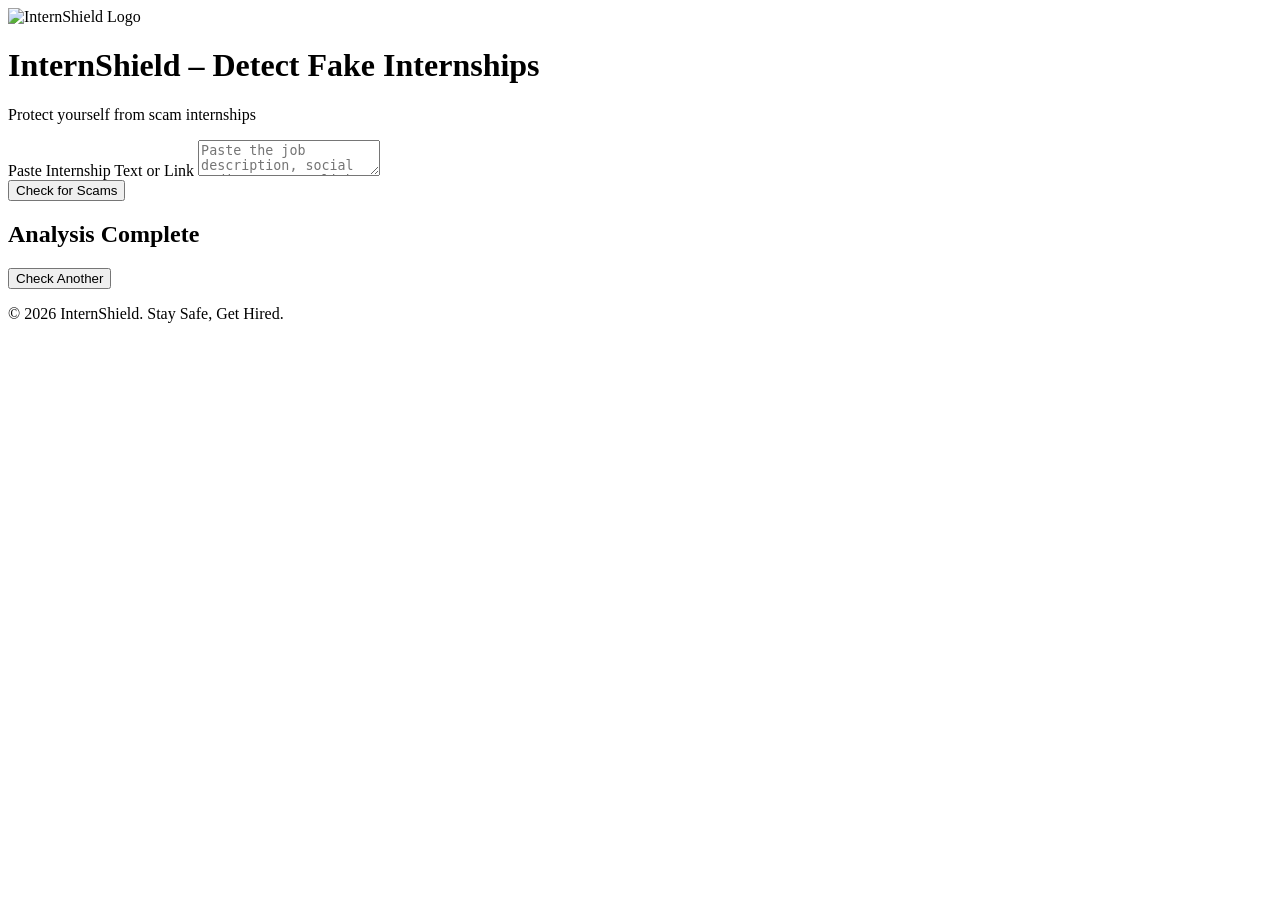
==== index.html @ acacd567 "feat: add semantic HTML structure for scam detector UI - Create main page with header, checker card," ====
<!DOCTYPE html>
<html lang="en">
<head>
    <meta charset="UTF-8">
    <meta name="viewport" content="width=device-width, initial-scale=1.0">
    <title>InternShield | Detect Internship Scams</title>
    <meta name="description" content="Protect yourself from internship scams. Paste a link or job description to check for red flags like registration fees and urgent hiring.">
    <link rel="stylesheet" href="style.css">
    <link rel="preconnect" href="https://fonts.googleapis.com">
    <link rel="preconnect" href="https://fonts.gstatic.com" crossorigin>
    <link href="https://fonts.googleapis.com/css2?family=Outfit:wght@300;400;600;700&display=swap" rel="stylesheet">
</head>
<body>
    <div class="background-blobs">
        <div class="blob blob-1"></div>
        <div class="blob blob-2"></div>
    </div>

    <main class="container">
        <header class="header">
            <div class="logo-container">
                <img src="logo.png" alt="InternShield Logo" class="logo" id="app-logo">
                <h1 class="title">Intern<span>Shield</span> – Detect Fake Internships</h1>
            </div>
            <p class="subtitle">Protect yourself from scam internships</p>
        </header>

        <section class="checker-card">
            <div class="input-group">
                <label for="internship-input">Paste Internship Text or Link</label>
                <textarea id="internship-input" placeholder="Paste the job description, social media post, or link here..." aria-label="Internship content"></textarea>
            </div>
            <button id="check-btn" class="primary-btn">
                <span>Check for Scams</span>
                <div class="btn-shine"></div>
            </button>
        </section>

        <section id="result-section" class="result-section hidden">
            <div id="result-card" class="result-card">
                <div class="result-header">
                    <div id="status-icon" class="status-icon"></div>
                    <h2 id="status-text">Analysis Complete</h2>
                </div>
                <div class="result-body">
                    <p id="result-summary"></p>
                    <ul id="reasons-list" class="reasons-list"></ul>
                </div>
                <button id="reset-btn" class="secondary-btn">Check Another</button>
            </div>
        </section>

        <footer class="footer">
            <p>&copy; 2026 InternShield. Stay Safe, Get Hired.</p>
        </footer>
    </main>

    <script src="script.js"></script>
</body>
</html>
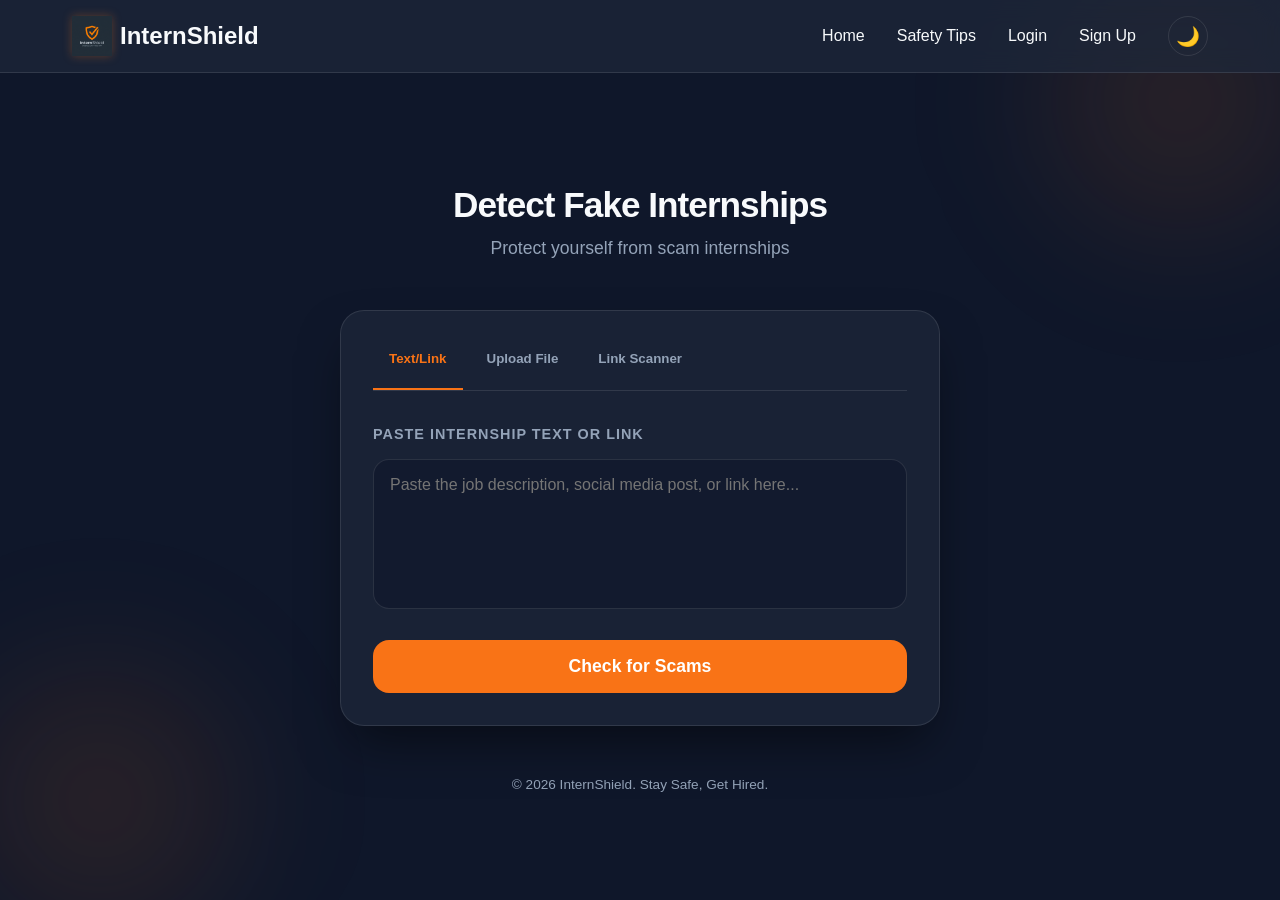
==== commit 94ab0adb: "Updated UI" ====
--- a/index.html
+++ b/index.html
@@ -11,6 +11,29 @@
     <link href="https://fonts.googleapis.com/css2?family=Outfit:wght@300;400;600;700&display=swap" rel="stylesheet">
 </head>
 <body>
+    <nav class="navbar">
+        <div class="nav-container">
+            <div class="nav-left">
+                <div class="nav-logo">
+                    <img src="logo.png" alt="InternShield Logo" class="nav-logo-img">
+                    <span class="nav-title">InternShield</span>
+                </div>
+            </div>
+            <div class="nav-right">
+                <ul class="nav-links">
+                    <li><a href="index.html">Home</a></li>
+                    <li><a href="#tips-section">Safety Tips</a></li>
+                    <li><a href="login.html">Login</a></li>
+                    <li><a href="signup.html">Sign Up</a></li>
+                </ul>
+                <button id="dark-mode-toggle" class="theme-toggle" aria-label="Toggle dark mode">
+                    <span class="sun-icon">☀️</span>
+                    <span class="moon-icon">🌙</span>
+                </button>
+            </div>
+        </div>
+    </nav>
+
     <div class="background-blobs">
         <div class="blob blob-1"></div>
         <div class="blob blob-2"></div>
@@ -18,18 +41,46 @@
 
     <main class="container">
         <header class="header">
-            <div class="logo-container">
-                <img src="logo.png" alt="InternShield Logo" class="logo" id="app-logo">
-                <h1 class="title">Intern<span>Shield</span> – Detect Fake Internships</h1>
-            </div>
+            <h1 class="title">Detect Fake Internships</h1>
             <p class="subtitle">Protect yourself from scam internships</p>
         </header>
 
         <section class="checker-card">
-            <div class="input-group">
-                <label for="internship-input">Paste Internship Text or Link</label>
-                <textarea id="internship-input" placeholder="Paste the job description, social media post, or link here..." aria-label="Internship content"></textarea>
+            <div class="mode-selector">
+                <button id="text-mode-btn" class="mode-btn active" data-mode="text">Text/Link</button>
+                <button id="file-mode-btn" class="mode-btn" data-mode="file">Upload File</button>
+                <button id="link-mode-btn" class="mode-btn" data-mode="link">Link Scanner</button>
             </div>
+
+            <div id="text-mode" class="input-mode active">
+                <div class="input-group">
+                    <label for="internship-input">Paste Internship Text or Link</label>
+                    <textarea id="internship-input" placeholder="Paste the job description, social media post, or link here..." aria-label="Internship content"></textarea>
+                </div>
+            </div>
+
+            <div id="file-mode" class="input-mode">
+                <div class="input-group">
+                    <label for="file-upload">Upload Screenshot or File</label>
+                    <div class="file-upload-area">
+                        <input type="file" id="file-upload" accept="image/*,.pdf,.txt,.doc,.docx" aria-label="File upload">
+                        <div class="upload-prompt">
+                            <span class="upload-icon">📤</span>
+                            <p>Click to upload or drag and drop</p>
+                            <small>PNG, JPG, PDF, TXT, DOC (Max 5MB)</small>
+                        </div>
+                        <div id="file-preview" class="file-preview hidden"></div>
+                    </div>
+                </div>
+            </div>
+
+            <div id="link-mode" class="input-mode">
+                <div class="input-group">
+                    <label for="link-input">Scan URL for Scams</label>
+                    <input type="url" id="link-input" placeholder="Enter the internship URL (https://...)" aria-label="URL input">
+                </div>
+            </div>
+
             <button id="check-btn" class="primary-btn">
                 <span>Check for Scams</span>
                 <div class="btn-shine"></div>
@@ -55,6 +106,15 @@
         </footer>
     </main>
 
+    <!-- Tips Modal -->
+    <div id="tips-modal" class="modal hidden">
+        <div class="modal-content">
+            <button id="close-tips-modal" class="close-btn" aria-label="Close tips modal">&times;</button>
+            <h2 class="tips-title">💡 Safety Tips</h2>
+            <div class="tips-container" id="tips-container"></div>
+        </div>
+    </div>
+
     <script src="script.js"></script>
 </body>
 </html>
--- a/style.css
+++ b/style.css
@@ -0,0 +1,730 @@
+:root {
+    --bg-dark: #0f172a;
+    --card-bg: rgba(30, 41, 59, 0.7);
+    --primary-orange: #f97316;
+    --primary-hover: #ea580c;
+    --text-white: #f8fafc;
+    --text-muted: #94a3b8;
+    --safe-green: #22c55e;
+    --suspicious-yellow: #eab308;
+    --scam-red: #ef4444;
+    --glass-border: rgba(255, 255, 255, 0.1);
+    --transition-fast: 0.2s ease;
+    --transition-slow: 0.5s cubic-bezier(0.4, 0, 0.2, 1);
+}
+
+body.light-mode {
+    --bg-dark: #f8f9fa;
+    --card-bg: rgba(255, 255, 255, 0.8);
+    --text-white: #1a202c;
+    --text-muted: #4a5568;
+    --glass-border: rgba(0, 0, 0, 0.1);
+}
+
+* {
+    margin: 0;
+    padding: 0;
+    box-sizing: border-box;
+}
+
+/* Navbar */
+.navbar {
+    background: var(--card-bg);
+    backdrop-filter: blur(12px);
+    -webkit-backdrop-filter: blur(12px);
+    border-bottom: 1px solid var(--glass-border);
+    position: fixed;
+    top: 0;
+    width: 100%;
+    z-index: 1000;
+    padding: 1rem 0;
+}
+
+.nav-container {
+    max-width: 1200px;
+    margin: 0 auto;
+    display: flex;
+    justify-content: space-between;
+    align-items: center;
+    padding: 0 2rem;
+    width: 100%;
+}
+
+.nav-left {
+    display: flex;
+    align-items: center;
+    flex-shrink: 0;
+}
+
+.nav-right {
+    display: flex;
+    align-items: center;
+    gap: 2rem;
+    flex-shrink: 0;
+}
+
+.nav-toggle {
+    display: flex;
+    align-items: center;
+    gap: 1rem;
+}
+
+.theme-toggle {
+    background: transparent;
+    border: 1px solid var(--glass-border);
+    border-radius: 50%;
+    width: 40px;
+    height: 40px;
+    cursor: pointer;
+    display: flex;
+    align-items: center;
+    justify-content: center;
+    font-size: 1.2rem;
+    transition: var(--transition-fast);
+}
+
+.theme-toggle:hover {
+    background: rgba(249, 115, 22, 0.1);
+    border-color: var(--primary-orange);
+}
+
+.sun-icon {
+    display: none;
+}
+
+body.light-mode .sun-icon {
+    display: block;
+}
+
+body.light-mode .moon-icon {
+    display: none;
+}
+
+.theme-toggle .moon-icon {
+    display: block;
+}
+
+.nav-logo {
+    display: flex;
+    align-items: center;
+    gap: 0.5rem;
+}
+
+.nav-logo-img {
+    width: 40px;
+    height: 40px;
+    object-fit: contain;
+    filter: drop-shadow(0 0 5px rgba(249, 115, 22, 0.3));
+}
+
+.nav-title {
+    font-size: 1.5rem;
+    font-weight: 700;
+    color: var(--text-white);
+}
+
+.nav-title span {
+    color: var(--primary-orange);
+}
+
+.nav-links {
+    display: flex;
+    list-style: none;
+    gap: 2rem;
+}
+
+.nav-links a {
+    color: var(--text-white);
+    text-decoration: none;
+    font-weight: 500;
+    transition: color var(--transition-fast);
+}
+
+.nav-links a:hover {
+    color: var(--primary-orange);
+}
+
+body {
+    font-family: 'Outfit', sans-serif;
+    background-color: var(--bg-dark);
+    color: var(--text-white);
+    min-height: 100vh;
+    display: flex;
+    justify-content: center;
+    align-items: center;
+    overflow-x: hidden;
+    line-height: 1.6;
+    padding-top: 80px; /* Adjust for fixed navbar */
+}
+
+/* Background Animations */
+.background-blobs {
+    position: fixed;
+    top: 0;
+    left: 0;
+    width: 100%;
+    height: 100%;
+    z-index: -1;
+    overflow: hidden;
+}
+
+.blob {
+    position: absolute;
+    width: 400px;
+    height: 400px;
+    background: radial-gradient(circle, rgba(249, 115, 22, 0.15) 0%, rgba(249, 115, 22, 0) 70%);
+    border-radius: 50%;
+    filter: blur(60px);
+}
+
+.blob-1 {
+    top: -100px;
+    right: -100px;
+    animation: move 20s infinite alternate;
+}
+
+.blob-2 {
+    bottom: -100px;
+    left: -100px;
+    animation: move 25s infinite alternate-reverse;
+}
+
+@keyframes move {
+    from { transform: translate(0, 0); }
+    to { transform: translate(50px, 50px); }
+}
+
+.container {
+    width: 90%;
+    max-width: 600px;
+    padding: 2rem 0;
+    z-index: 1;
+}
+
+/* Header */
+.header {
+    text-align: center;
+    margin-bottom: 3rem;
+    animation: fadeInDown var(--transition-slow);
+}
+
+.title {
+    font-size: 2.2rem;
+    font-weight: 700;
+    letter-spacing: -1px;
+    line-height: 1.2;
+    margin-bottom: 0.5rem;
+}
+
+.title span {
+    color: var(--primary-orange);
+}
+
+.subtitle {
+    color: var(--text-muted);
+    font-size: 1.1rem;
+    font-weight: 300;
+}
+
+/* Card Styling */
+.checker-card, .result-card {
+    background: var(--card-bg);
+    backdrop-filter: blur(12px);
+    -webkit-backdrop-filter: blur(12px);
+    border: 1px solid var(--glass-border);
+    border-radius: 24px;
+    padding: 2rem;
+    box-shadow: 0 25px 50px -12px rgba(0, 0, 0, 0.5);
+    animation: fadeInUp var(--transition-slow);
+}
+
+/* Mode Selector */
+.mode-selector {
+    display: flex;
+    gap: 0.5rem;
+    margin-bottom: 2rem;
+    border-bottom: 1px solid var(--glass-border);
+    padding-bottom: 1rem;
+}
+
+.mode-btn {
+    padding: 0.5rem 1rem;
+    background: transparent;
+    border: none;
+    color: var(--text-muted);
+    cursor: pointer;
+    font-weight: 600;
+    transition: var(--transition-fast);
+    position: relative;
+}
+
+.mode-btn:hover {
+    color: var(--primary-orange);
+}
+
+.mode-btn.active {
+    color: var(--primary-orange);
+}
+
+.mode-btn.active::after {
+    content: '';
+    position: absolute;
+    bottom: -1rem;
+    left: 0;
+    right: 0;
+    height: 2px;
+    background: var(--primary-orange);
+}
+
+.input-mode {
+    display: none;
+}
+
+.input-mode.active {
+    display: block;
+}
+
+/* File Upload Area */
+.file-upload-area {
+    position: relative;
+    border: 2px dashed var(--glass-border);
+    border-radius: 16px;
+    padding: 2rem;
+    text-align: center;
+    cursor: pointer;
+    transition: var(--transition-fast);
+}
+
+.file-upload-area:hover {
+    border-color: var(--primary-orange);
+    background: rgba(249, 115, 22, 0.05);
+}
+
+.upload-prompt {
+    display: flex;
+    flex-direction: column;
+    align-items: center;
+    gap: 0.5rem;
+}
+
+.upload-icon {
+    font-size: 2.5rem;
+}
+
+.file-upload-area p {
+    margin: 0.5rem 0 0.25rem 0;
+    color: var(--text-white);
+    font-weight: 600;
+}
+
+.file-upload-area small {
+    color: var(--text-muted);
+    font-size: 0.85rem;
+}
+
+.file-preview {
+    margin-top: 1rem;
+    padding: 1rem;
+    background: rgba(249, 115, 22, 0.1);
+    border-radius: 12px;
+    border: 1px solid var(--glass-border);
+}
+
+.file-preview img {
+    max-width: 100%;
+    max-height: 300px;
+    border-radius: 12px;
+    margin-bottom: 0.5rem;
+}
+
+.file-preview.hidden {
+    display: none;
+}
+
+.input-group {
+    margin-bottom: 1.5rem;
+}
+
+.input-group label {
+    display: block;
+    margin-bottom: 0.75rem;
+    font-weight: 600;
+    color: var(--text-muted);
+    font-size: 0.9rem;
+    text-transform: uppercase;
+    letter-spacing: 1px;
+}
+
+textarea {
+    width: 100%;
+    height: 150px;
+    background: rgba(15, 23, 42, 0.6);
+    border: 1px solid var(--glass-border);
+    border-radius: 16px;
+    padding: 1rem;
+    color: var(--text-white);
+    font-family: inherit;
+    font-size: 1rem;
+    resize: none;
+    transition: var(--transition-fast);
+}
+
+textarea:focus {
+    outline: none;
+    border-color: var(--primary-orange);
+    box-shadow: 0 0 0 4px rgba(249, 115, 22, 0.1);
+}
+
+input[type="url"],
+input[type="file"] {
+    background: rgba(15, 23, 42, 0.6);
+    border: 1px solid var(--glass-border);
+    border-radius: 16px;
+    padding: 1rem;
+    color: var(--text-white);
+    font-family: inherit;
+    font-size: 1rem;
+    transition: var(--transition-fast);
+}
+
+input[type="url"]:focus,
+input[type="file"]:focus {
+    outline: none;
+    border-color: var(--primary-orange);
+    box-shadow: 0 0 0 4px rgba(249, 115, 22, 0.1);
+}
+
+input[type="file"] {
+    display: none;
+}
+
+/* Buttons */
+.primary-btn {
+    width: 100%;
+    padding: 1rem;
+    background-color: var(--primary-orange);
+    color: white;
+    border: none;
+    border-radius: 16px;
+    font-size: 1.1rem;
+    font-weight: 600;
+    cursor: pointer;
+    position: relative;
+    overflow: hidden;
+    transition: var(--transition-fast);
+}
+
+.primary-btn:hover {
+    background-color: var(--primary-hover);
+    transform: translateY(-2px);
+    box-shadow: 0 10px 20px -5px rgba(249, 115, 22, 0.4);
+}
+
+.primary-btn:active {
+    transform: translateY(0);
+}
+
+.btn-shine {
+    position: absolute;
+    top: 0;
+    left: -100%;
+    width: 100%;
+    height: 100%;
+    background: linear-gradient(
+        120deg,
+        transparent,
+        rgba(255, 255, 255, 0.2),
+        transparent
+    );
+    transition: all 0.6s;
+}
+
+.primary-btn:hover .btn-shine {
+    left: 100%;
+}
+
+.secondary-btn {
+    width: 100%;
+    margin-top: 1.5rem;
+    padding: 0.75rem;
+    background: transparent;
+    border: 1px solid var(--glass-border);
+    color: var(--text-muted);
+    border-radius: 12px;
+    cursor: pointer;
+    transition: var(--transition-fast);
+}
+
+.secondary-btn:hover {
+    background: rgba(255, 255, 255, 0.05);
+    color: var(--text-white);
+}
+
+/* Results Section */
+.hidden {
+    display: none;
+}
+
+.result-section {
+    margin-top: 2rem;
+}
+
+.result-header {
+    display: flex;
+    align-items: center;
+    gap: 1rem;
+    margin-bottom: 1.5rem;
+}
+
+.status-icon {
+    width: 24px;
+    height: 24px;
+    border-radius: 50%;
+}
+
+.result-body p {
+    font-size: 1.2rem;
+    font-weight: 600;
+    margin-bottom: 1rem;
+}
+
+.reasons-list {
+    list-style: none;
+}
+
+.reasons-list li {
+    position: relative;
+    padding-left: 1.5rem;
+    margin-bottom: 0.5rem;
+    color: var(--text-muted);
+    font-size: 0.95rem;
+}
+
+.reasons-list li::before {
+    content: "•";
+    position: absolute;
+    left: 0;
+    color: var(--primary-orange);
+    font-weight: bold;
+}
+
+.reasons-list li strong {
+    color: var(--primary-orange);
+    text-transform: capitalize;
+}
+
+/* Status Variants */
+.safe .status-icon { background-color: var(--safe-green); box-shadow: 0 0 15px var(--safe-green); }
+.safe #status-text { color: var(--safe-green); }
+
+.suspicious .status-icon { background-color: var(--suspicious-yellow); box-shadow: 0 0 15px var(--suspicious-yellow); }
+.suspicious #status-text { color: var(--suspicious-yellow); }
+
+.scam .status-icon { background-color: var(--scam-red); box-shadow: 0 0 15px var(--scam-red); }
+.scam #status-text { color: var(--scam-red); }
+
+/* Footer */
+.footer {
+    text-align: center;
+    margin-top: 3rem;
+    color: var(--text-muted);
+    font-size: 0.85rem;
+}
+
+/* Tips Section */
+.tips-section {
+    margin-top: 4rem;
+    animation: fadeInUp var(--transition-slow);
+}
+
+.tips-title {
+    font-size: 1.5rem;
+    font-weight: 700;
+    margin-bottom: 1.5rem;
+    color: var(--text-white);
+    text-align: center;
+}
+
+.tips-container {
+    display: grid;
+    grid-template-columns: repeat(auto-fit, minmax(280px, 1fr));
+    gap: 1.5rem;
+}
+
+.tip-card {
+    background: var(--card-bg);
+    backdrop-filter: blur(12px);
+    -webkit-backdrop-filter: blur(12px);
+    border: 1px solid var(--glass-border);
+    border-radius: 16px;
+    padding: 1.5rem;
+    transition: var(--transition-fast);
+}
+
+.tip-card:hover {
+    border-color: var(--primary-orange);
+    transform: translateY(-4px);
+    box-shadow: 0 10px 25px rgba(249, 115, 22, 0.2);
+}
+
+.tip-icon {
+    font-size: 2rem;
+    margin-bottom: 0.5rem;
+}
+
+.tip-card h3 {
+    font-size: 1.1rem;
+    margin: 0.5rem 0 0.75rem 0;
+    color: var(--primary-orange);
+}
+
+.tip-card p {
+    font-size: 0.9rem;
+    color: var(--text-muted);
+    margin: 0;
+}
+
+/* Modal Styles */
+.modal {
+    position: fixed;
+    top: 0;
+    left: 0;
+    right: 0;
+    bottom: 0;
+    background: rgba(0, 0, 0, 0.7);
+    display: flex;
+    align-items: center;
+    justify-content: center;
+    z-index: 2000;
+    animation: fadeInUp var(--transition-slow);
+    backdrop-filter: blur(4px);
+    -webkit-backdrop-filter: blur(4px);
+}
+
+.modal.hidden {
+    display: none;
+}
+
+.modal-content {
+    background: var(--card-bg);
+    backdrop-filter: blur(12px);
+    -webkit-backdrop-filter: blur(12px);
+    border: 1px solid var(--glass-border);
+    border-radius: 24px;
+    padding: 2rem;
+    max-width: 800px;
+    max-height: 80vh;
+    overflow-y: auto;
+    box-shadow: 0 25px 50px -12px rgba(0, 0, 0, 0.5);
+    position: relative;
+}
+
+.close-btn {
+    position: absolute;
+    top: 1rem;
+    right: 1rem;
+    background: transparent;
+    border: none;
+    color: var(--text-white);
+    font-size: 2rem;
+    cursor: pointer;
+    transition: var(--transition-fast);
+    width: 40px;
+    height: 40px;
+    display: flex;
+    align-items: center;
+    justify-content: center;
+}
+
+.close-btn:hover {
+    color: var(--primary-orange);
+    transform: rotate(90deg);
+}
+
+.modal .tips-title {
+    text-align: center;
+    margin-top: 0;
+}
+
+/* Auth Pages */
+.auth-card {
+    background: var(--card-bg);
+    backdrop-filter: blur(12px);
+    -webkit-backdrop-filter: blur(12px);
+    border: 1px solid var(--glass-border);
+    border-radius: 24px;
+    padding: 3rem 2rem;
+    box-shadow: 0 25px 50px -12px rgba(0, 0, 0, 0.5);
+    animation: fadeInUp var(--transition-slow);
+    max-width: 400px;
+    margin: 0 auto;
+}
+
+.auth-title {
+    text-align: center;
+    font-size: 2rem;
+    font-weight: 700;
+    margin-bottom: 2rem;
+    color: var(--text-white);
+}
+
+.auth-form {
+    display: flex;
+    flex-direction: column;
+}
+
+.auth-form input {
+    width: 100%;
+    background: rgba(15, 23, 42, 0.6);
+    border: 1px solid var(--glass-border);
+    border-radius: 16px;
+    padding: 1rem;
+    color: var(--text-white);
+    font-family: inherit;
+    font-size: 1rem;
+    transition: var(--transition-fast);
+}
+
+.auth-form input:focus {
+    outline: none;
+    border-color: var(--primary-orange);
+    box-shadow: 0 0 0 4px rgba(249, 115, 22, 0.1);
+}
+
+.auth-link {
+    text-align: center;
+    margin-top: 1.5rem;
+    color: var(--text-muted);
+    font-size: 0.9rem;
+}
+
+.auth-link a {
+    color: var(--primary-orange);
+    text-decoration: none;
+}
+
+.auth-link a:hover {
+    text-decoration: underline;
+}
+
+/* Animations */
+@keyframes fadeInDown {
+    from { opacity: 0; transform: translateY(-20px); }
+    to { opacity: 1; transform: translateY(0); }
+}
+
+@keyframes fadeInUp {
+    from { opacity: 0; transform: translateY(20px); }
+    to { opacity: 1; transform: translateY(0); }
+}
+
+/* Mobile Friendly */
+@media (max-width: 480px) {
+    .title { font-size: 2rem; }
+    .checker-card, .result-card, .auth-card { padding: 1.5rem; }
+    textarea { height: 120px; }
+    .nav-links { gap: 1rem; }
+    .nav-title { font-size: 1.2rem; }
+    .nav-right { gap: 1rem; }
+    .nav-container { padding: 0 1rem; }
+}
